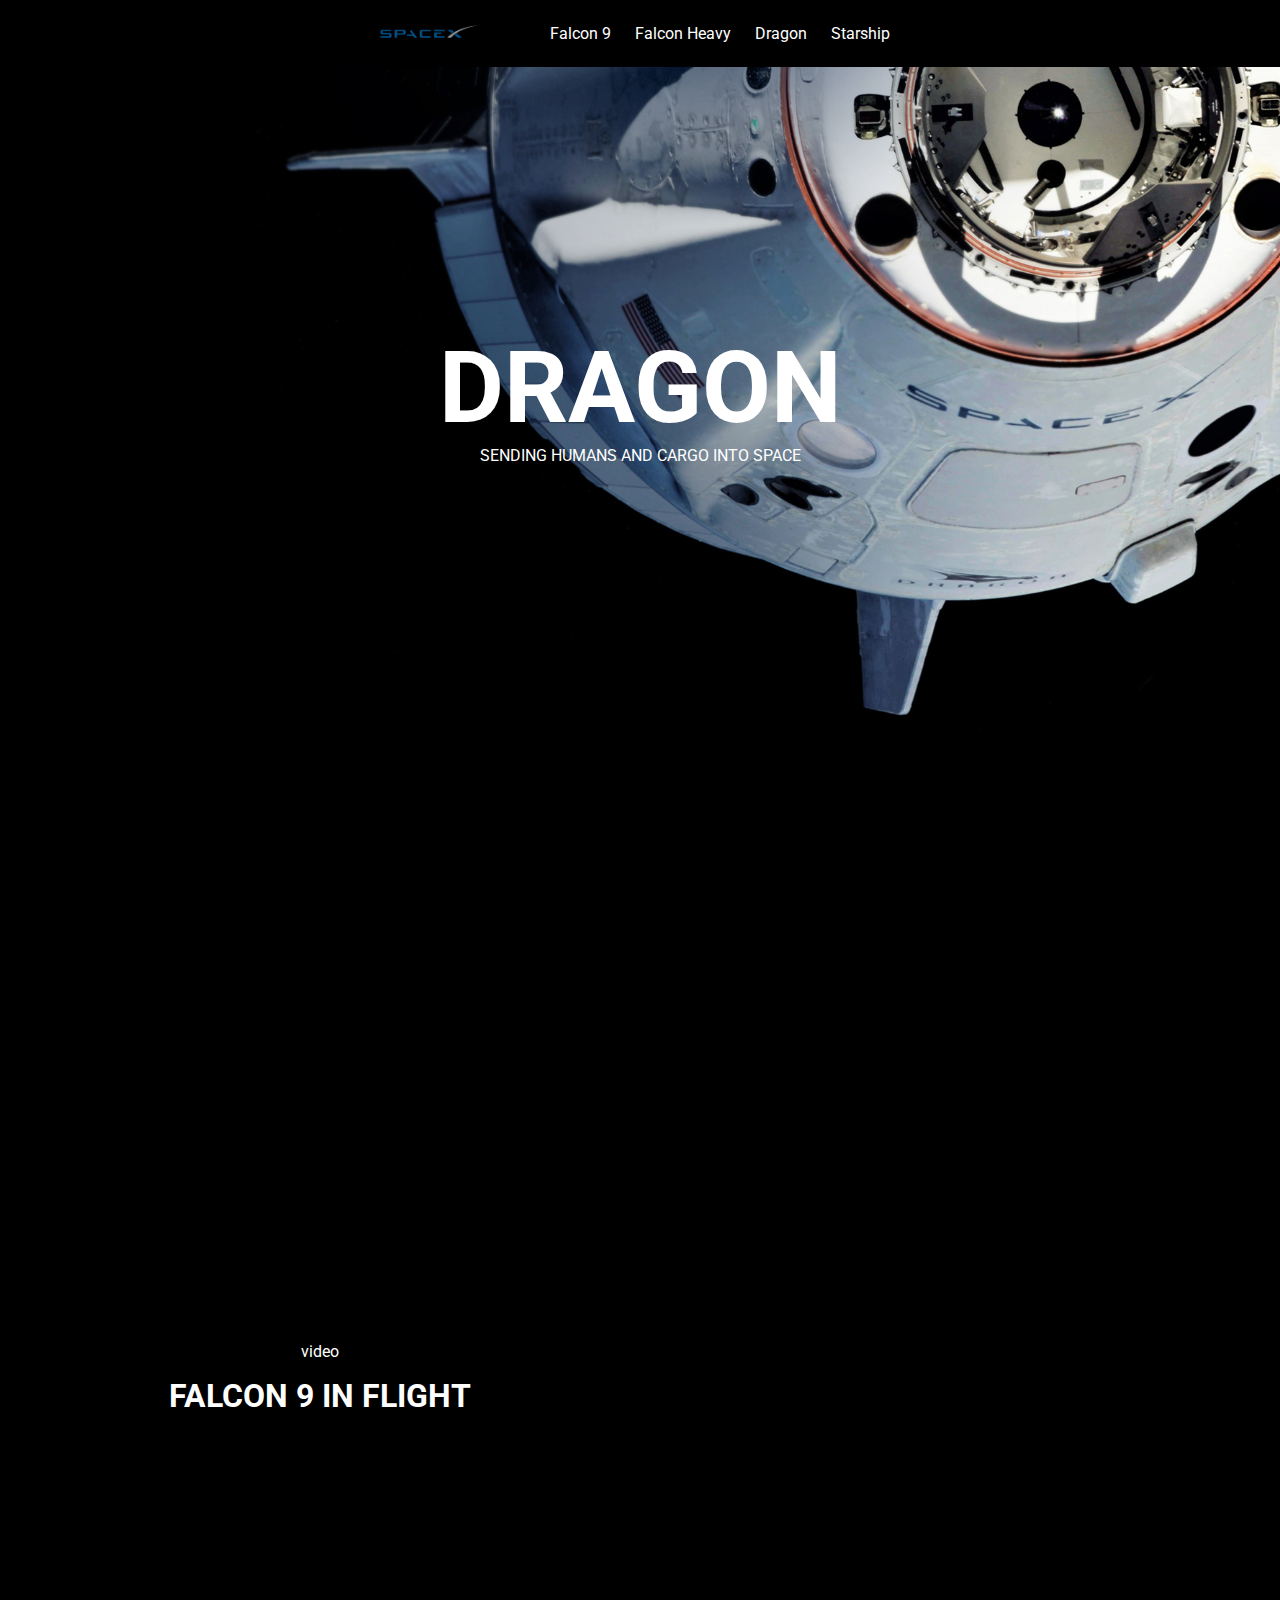
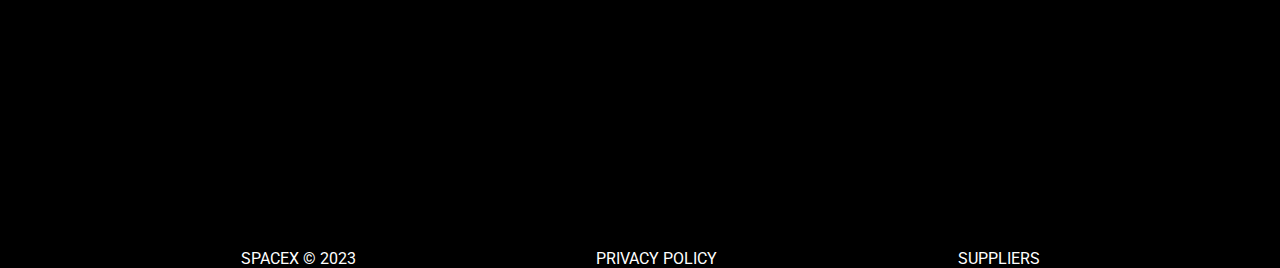
==== html/dragon.html @ 8c6486e2 "first commit" ====
<!DOCTYPE html>
<html lang="en">
<head>
    <meta charset="UTF-8">
    <meta name="viewport" content="width=device-width, initial-scale=1.0">
    <link href="https://cdn.jsdelivr.net/npm/bootstrap@5.3.2/dist/css/bootstrap.min.css" rel="stylesheet" integrity="sha384-T3c6CoIi6uLrA9TneNEoa7RxnatzjcDSCmG1MXxSR1GAsXEV/Dwwykc2MPK8M2HN" crossorigin="anonymous">
    <link rel="stylesheet" href="../css/style.css">
    <title>Space X</title>
</head>
<body>
    
    <header>
        <nav>
            <a href="../index.html"><img src="../img/SpaceX.png" alt="logo spaceX"></a>
            <ul>
                <li><a href="falcon-9.html">Falcon 9</a></li>
                <li><a href="falcon-heavy.html">Falcon Heavy</a></li>
                <li><a href="dragon.html">Dragon</a></li>
                <li><a href="star-ship.html">Starship</a></li>
            </ul>
        </nav>
    </header>
    <main>
        <section class="background-dragon">
            <div class="title">
                <H1>DRAGON</H1>
                <p>SENDING HUMANS AND CARGO INTO SPACE</p>
            </div>
        </section>

        <section class="background-black">
            <div class="video-description">
                <p>video</p>
                <H1>FALCON 9 IN FLIGHT</H1>
            </div>

            <div class="video">
                <iframe width="560" height="315" src="https://www.youtube.com/embed/Z4TXCZG_NEY?si=bfbbl_rg5cwWTu4b" title="YouTube video player" frameborder="0" allow="accelerometer; autoplay; clipboard-write; encrypted-media; gyroscope; picture-in-picture; web-share" allowfullscreen></iframe>
            </div>
        </section>
    </main>

    <footer>
        <span>SpaceX © 2023</span>
        <a href="http://">Privacy Policy</a>
        <a href="http://">Suppliers</a>
    </footer>
    <script src="https://cdn.jsdelivr.net/npm/bootstrap@5.3.2/dist/js/bootstrap.min.js" integrity="sha384-BBtl+eGJRgqQAUMxJ7pMwbEyER4l1g+O15P+16Ep7Q9Q+zqX6gSbd85u4mG4QzX+" crossorigin="anonymous"></script>
</body>
</html>
---- css/style.css ----
@import url('https://fonts.googleapis.com/css2?family=Roboto&display=swap');

body{
    font-family: 'Roboto', sans-serif;
    margin: 0;
    padding: 0;
    height: 100%;
}
nav{
    display: flex; /* Utiliza flexbox para centrar */
    justify-content: center; /* Centra los elementos horizontalmente */
    align-items: center;
    background-color: #000;/* Color de fondo del navbar */
    
}

nav img{
    width: 100px;
    margin-right: 20px;
}


li{
    display: inline-block;
    padding: 0 10px;
}

li a{
    text-decoration: none;
    color: #fff;
}

.background-home {
    background-image: url(../img/Crew_6_Desktop_9857f5c2f0.jpg);
    height: 96vh;
    background-position: center center;
    background-repeat: no-repeat;
    background-size: cover;
}

.background-home-starlink{
    background-image: url(../img/starlink.jpg);
    height: 96vh;
    background-position: center center;
    background-repeat: no-repeat;
    background-size: cover;
}
.background-home-testingFlight{
    background-image: url(../img/Testflight.jpg);
    height: 96vh;
    background-position: center center;
    background-repeat: no-repeat;
    background-size: cover;
}

p{
 margin-top: 0;
 color: #fff;
}

h1{
    margin-top: 0;
    color: #fff;
}

section{
    display: flex;
    flex-direction: column-reverse;
   
}

/* contenedor de los titulos de dragon,falcon9,falconHeavy,starship */
.title{
    display: flex;
    flex-direction: column;
    align-items: center;
    margin-bottom: 450px;
}

.title h1{
    font-size: 100px;
    margin: auto;
}

section a {
    text-decoration: none;
}

.news{
    display: flex;
    flex-direction: column;
    margin-bottom: 300px;
    margin-left: 150px;

}


footer{
    display: flex;
    align-items: center;
    justify-content: space-evenly;
    text-align: center;
    background: #000;
    text-transform: uppercase;
}

footer span{
    color: #fff;
}

footer a{
    color: #fff;
    text-decoration: none;
}

/* estilos especificos falcon9.html */

.background-falcon-9 {
    background-image: url(../img/f9_feature.jpg);
    height: 96vh;
    background-position: center center;
    background-repeat: no-repeat;
    background-size: cover;
}

/* utilizo css grid para crear dos columnas */
.background-black{
    background-color: black;
    height: 102vh;
    display: grid;
    grid-template-columns: repeat(2, 1fr);
    align-items: center;
}

.video-description{
    text-align: center;
}

.video{
    text-align: center;
}

.background-descripcion {
    /* background-image: url(../img/f9.jpg); */
    /* height: 100vh; */
    /* background-position: center center;
    background-repeat: no-repeat;
    background-size: cover; */
}

.description-f9{
    display: flex;
    justify-content: space-evenly;
    align-items: center;
    align-content: center;
}

.parrafo-description{
    display: flex;
    flex-direction: column;
    justify-content: left;
}

/* estilos especificos dragon.html */

.background-dragon {
    background-image: url(../img/dragon_feature.jpg);
    height: 96vh;
    background-position: center center;
    background-repeat: no-repeat;
    background-size: cover;
}

/* estilos especificos falcon-heavy.html */

.background-falcon-heavy {
    background-image: url(../img/fh_feature.jpg);
    height: 96vh;
    background-position: center center;
    background-repeat: no-repeat;
    background-size: cover;
}

/* estilos especificos star-ship.html */

.background-star-ship {
    background-image: url(../img/Starhip_website.jpg);
    height: 96vh;
    background-position: center center;
    background-repeat: no-repeat;
    background-size: cover;
}
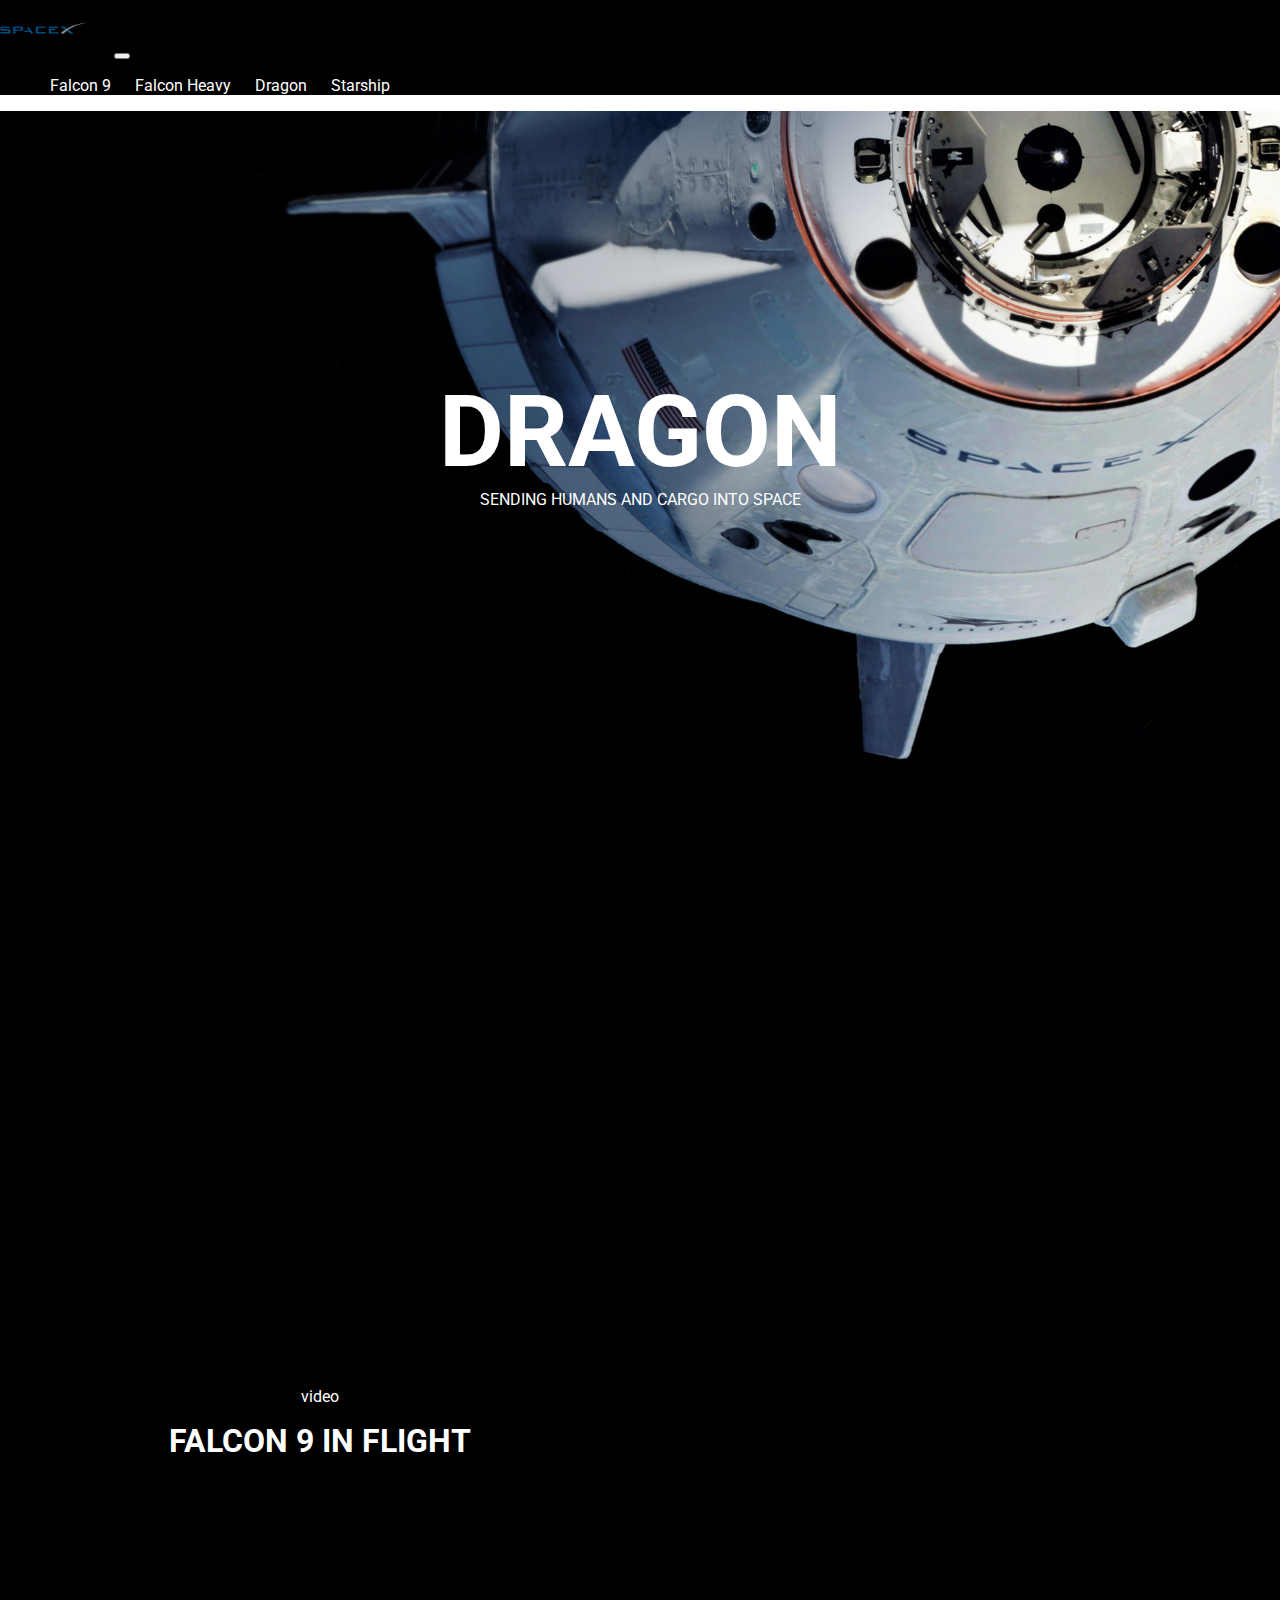
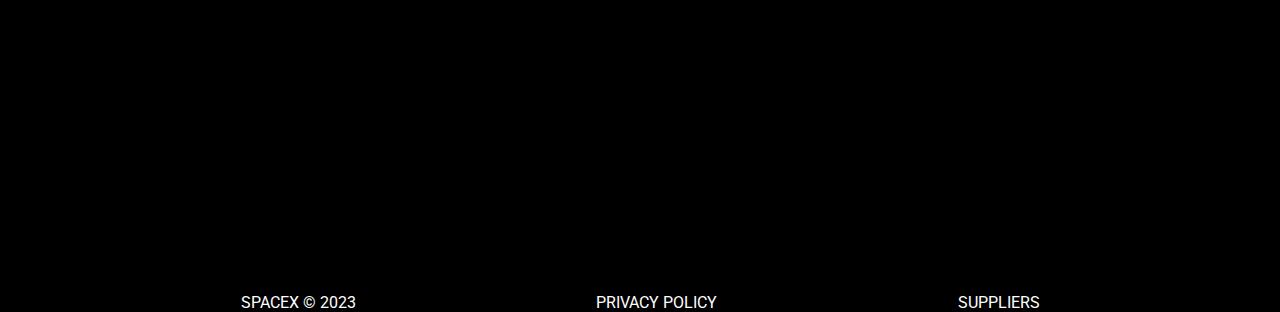
==== commit 9b284728: "responsive" ====
--- a/html/dragon.html
+++ b/html/dragon.html
@@ -10,15 +10,30 @@
 <body>
     
     <header>
-        <nav>
-            <a href="../index.html"><img src="../img/SpaceX.png" alt="logo spaceX"></a>
-            <ul>
-                <li><a href="falcon-9.html">Falcon 9</a></li>
-                <li><a href="falcon-heavy.html">Falcon Heavy</a></li>
-                <li><a href="dragon.html">Dragon</a></li>
-                <li><a href="star-ship.html">Starship</a></li>
-            </ul>
-        </nav>
+        <nav class="navbar navbar-expand-lg bg-body-tertiary" data-bs-theme="dark">
+            <div class="container">
+              <a class="navbar-brand" href="../index.html"><img src="/img/SpaceX.png" alt="logo"></a>
+              <button class="navbar-toggler" type="button" data-bs-toggle="collapse" data-bs-target="#navbarSupportedContent" aria-controls="navbarSupportedContent" aria-expanded="false" aria-label="Toggle navigation">
+                <span class="navbar-toggler-icon"></span>
+              </button>
+              <div class="collapse navbar-collapse" id="navbarSupportedContent">
+                <ul class="navbar-nav me-auto mb-2 mb-lg-0">
+                  <li class="nav-item">
+                    <a class="nav-link" aria-current="page" href="falcon-9.html">Falcon 9</a>
+                  </li>
+                  <li class="nav-item">
+                    <a class="nav-link" href="falcon-heavy.html">Falcon Heavy</a>
+                  </li>
+                  <li class="nav-item">
+                    <a class="nav-link" href="dragon.html">Dragon</a>
+                  </li>
+                  <li class="nav-item">
+                    <a class="nav-link" href="star-ship.html">Starship</a>
+                  </li>
+                </ul>
+              </div>
+            </div>
+          </nav>
     </header>
     <main>
         <section class="background-dragon">
--- a/css/style.css
+++ b/css/style.css
@@ -5,17 +5,20 @@
     margin: 0;
     padding: 0;
     height: 100%;
-}
-nav{
-    display: flex; /* Utiliza flexbox para centrar */
-    justify-content: center; /* Centra los elementos horizontalmente */
-    align-items: center;
-    background-color: #000;/* Color de fondo del navbar */
+    /* width: 100%; */
+}
+.navbar{
+    background-color: #000 !important ; /*Color de fondo del navbar*/
     
 }
 
-nav img{
-    width: 100px;
+.navbar-nav{
+    margin-left: auto;
+}
+
+.navbar-brand > img{
+    width: 90px;
+    height: auto;
     margin-right: 20px;
 }
 
@@ -140,13 +143,6 @@
     text-align: center;
 }
 
-.background-descripcion {
-    /* background-image: url(../img/f9.jpg); */
-    /* height: 100vh; */
-    /* background-position: center center;
-    background-repeat: no-repeat;
-    background-size: cover; */
-}
 
 .description-f9{
     display: flex;
@@ -189,4 +185,60 @@
     background-position: center center;
     background-repeat: no-repeat;
     background-size: cover;
-}+}
+
+@media (max-width: 768px){
+
+    .title>h1{
+        font-size: 50px;
+        margin: auto;
+    }
+
+    .background-black{
+        display: grid;
+        grid-template-columns: repeat(1, 1fr);
+        align-items: center;
+    }
+
+    .video-description{
+        text-align: center;
+    }
+    
+    .video > iframe{
+        width: 90%;
+    }
+
+    .news{
+        margin-left: 34px;
+    }
+}
+@media (max-width: 480px){
+
+    .title>h1{
+        font-size: 50px;
+        margin: auto;
+    }
+
+    .background-black{
+        display: grid;
+        grid-template-columns: repeat(1, 1fr);
+        align-items: center;
+    }
+
+    .video-description{
+        text-align: center;
+    }
+    
+    .video > iframe{
+        width: 90%;
+    }
+
+    .news{
+        margin-left: 34px;
+    }
+
+
+
+
+}
+
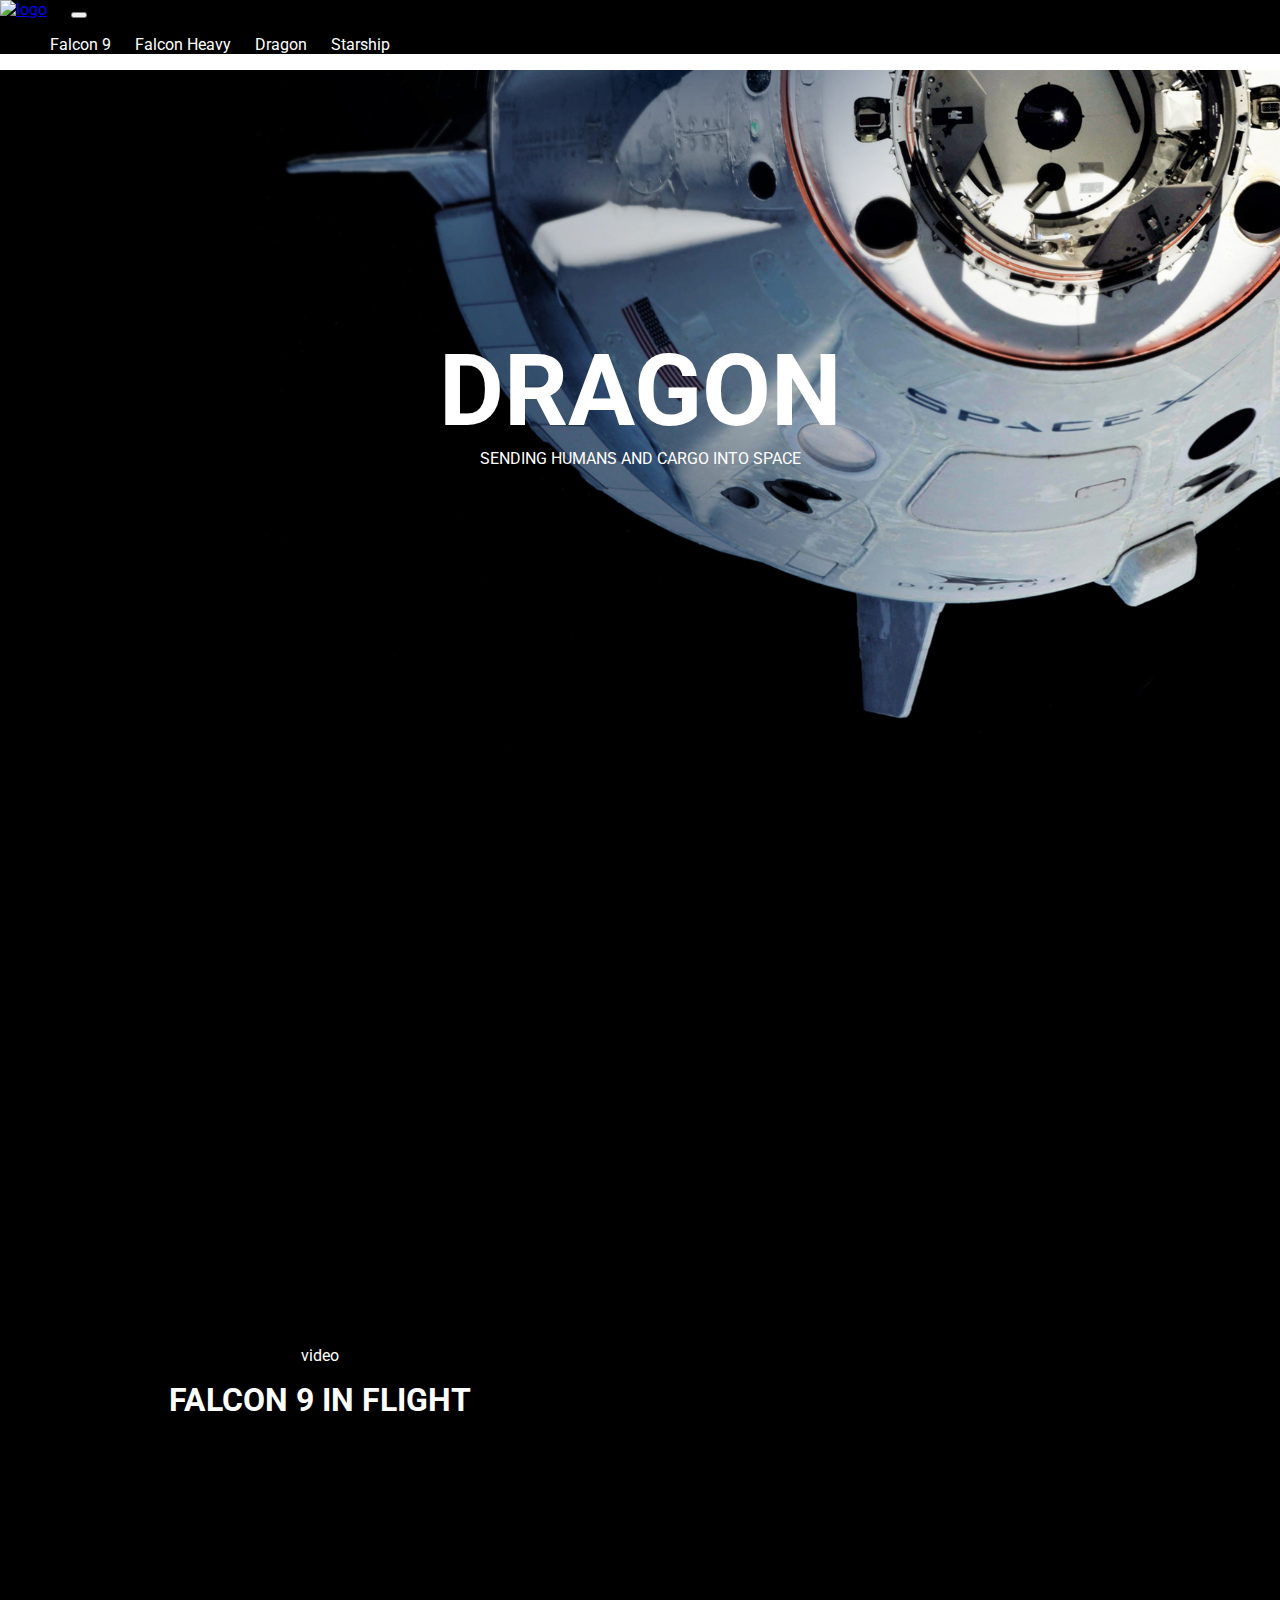
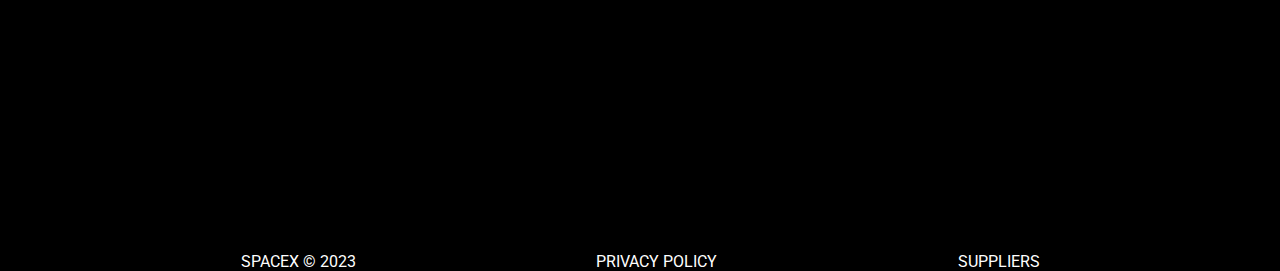
==== commit 4da2cf8f: "arreglando imagenes" ====
--- a/html/dragon.html
+++ b/html/dragon.html
@@ -12,7 +12,7 @@
     <header>
         <nav class="navbar navbar-expand-lg bg-body-tertiary" data-bs-theme="dark">
             <div class="container">
-              <a class="navbar-brand" href="../index.html"><img src="/img/SpaceX.png" alt="logo"></a>
+              <a class="navbar-brand" href="../index.html"><img src="img/SpaceX.png" alt="logo"></a>
               <button class="navbar-toggler" type="button" data-bs-toggle="collapse" data-bs-target="#navbarSupportedContent" aria-controls="navbarSupportedContent" aria-expanded="false" aria-label="Toggle navigation">
                 <span class="navbar-toggler-icon"></span>
               </button>
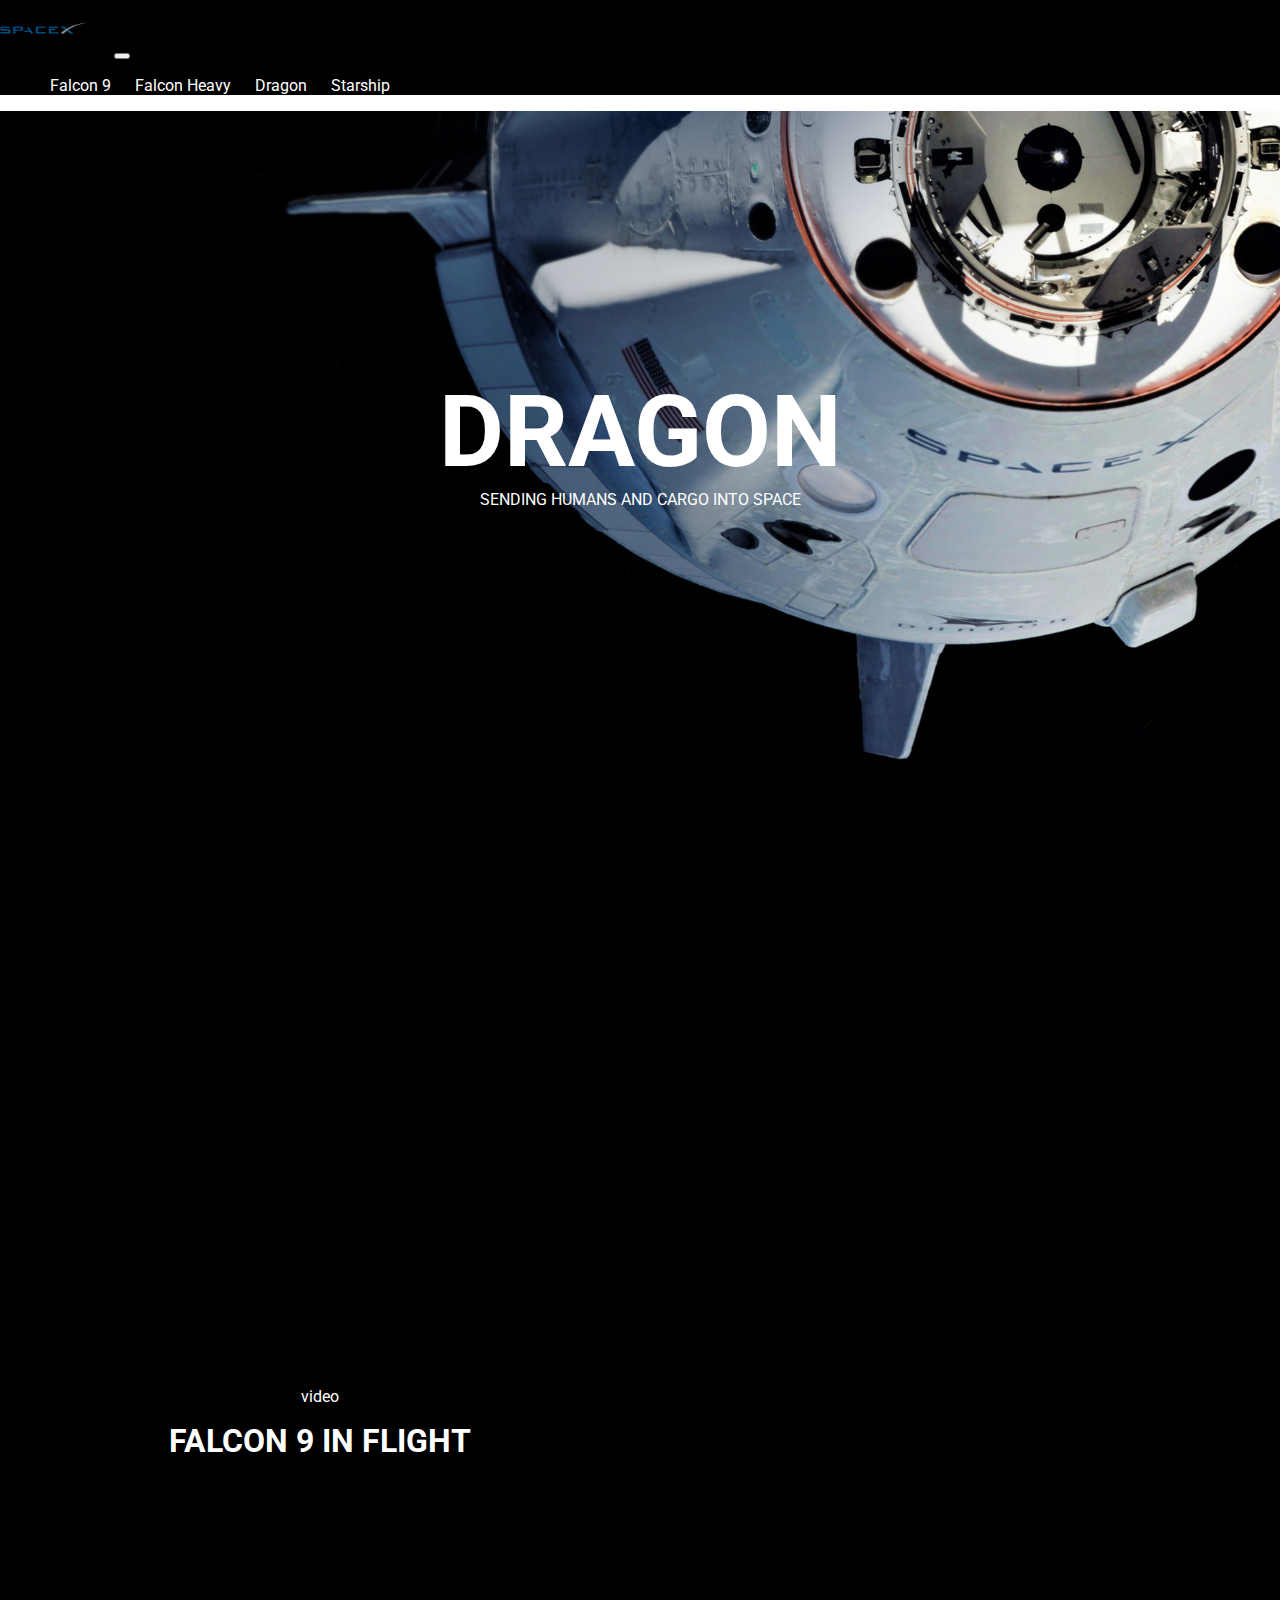
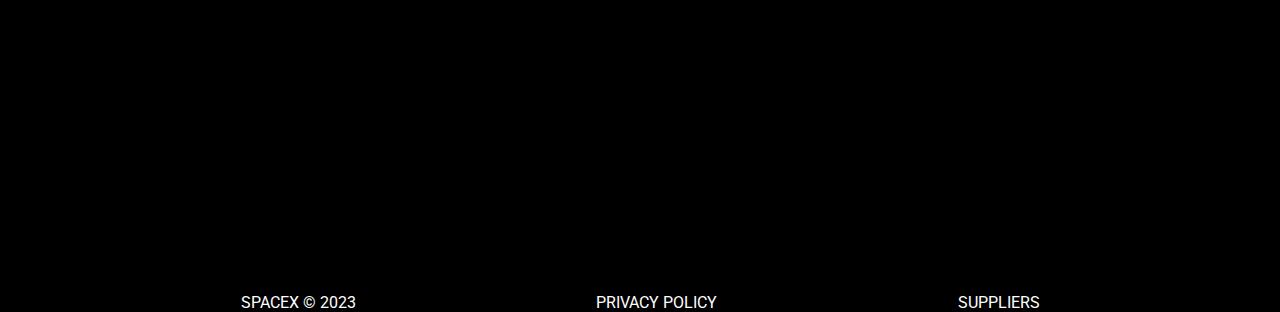
==== commit 6c8570ca: "logos" ====
--- a/html/dragon.html
+++ b/html/dragon.html
@@ -12,7 +12,7 @@
     <header>
         <nav class="navbar navbar-expand-lg bg-body-tertiary" data-bs-theme="dark">
             <div class="container">
-              <a class="navbar-brand" href="../index.html"><img src="img/SpaceX.png" alt="logo"></a>
+              <a class="navbar-brand" href="../index.html"><img src="../img/SpaceX.png" alt="logo"></a>
               <button class="navbar-toggler" type="button" data-bs-toggle="collapse" data-bs-target="#navbarSupportedContent" aria-controls="navbarSupportedContent" aria-expanded="false" aria-label="Toggle navigation">
                 <span class="navbar-toggler-icon"></span>
               </button>
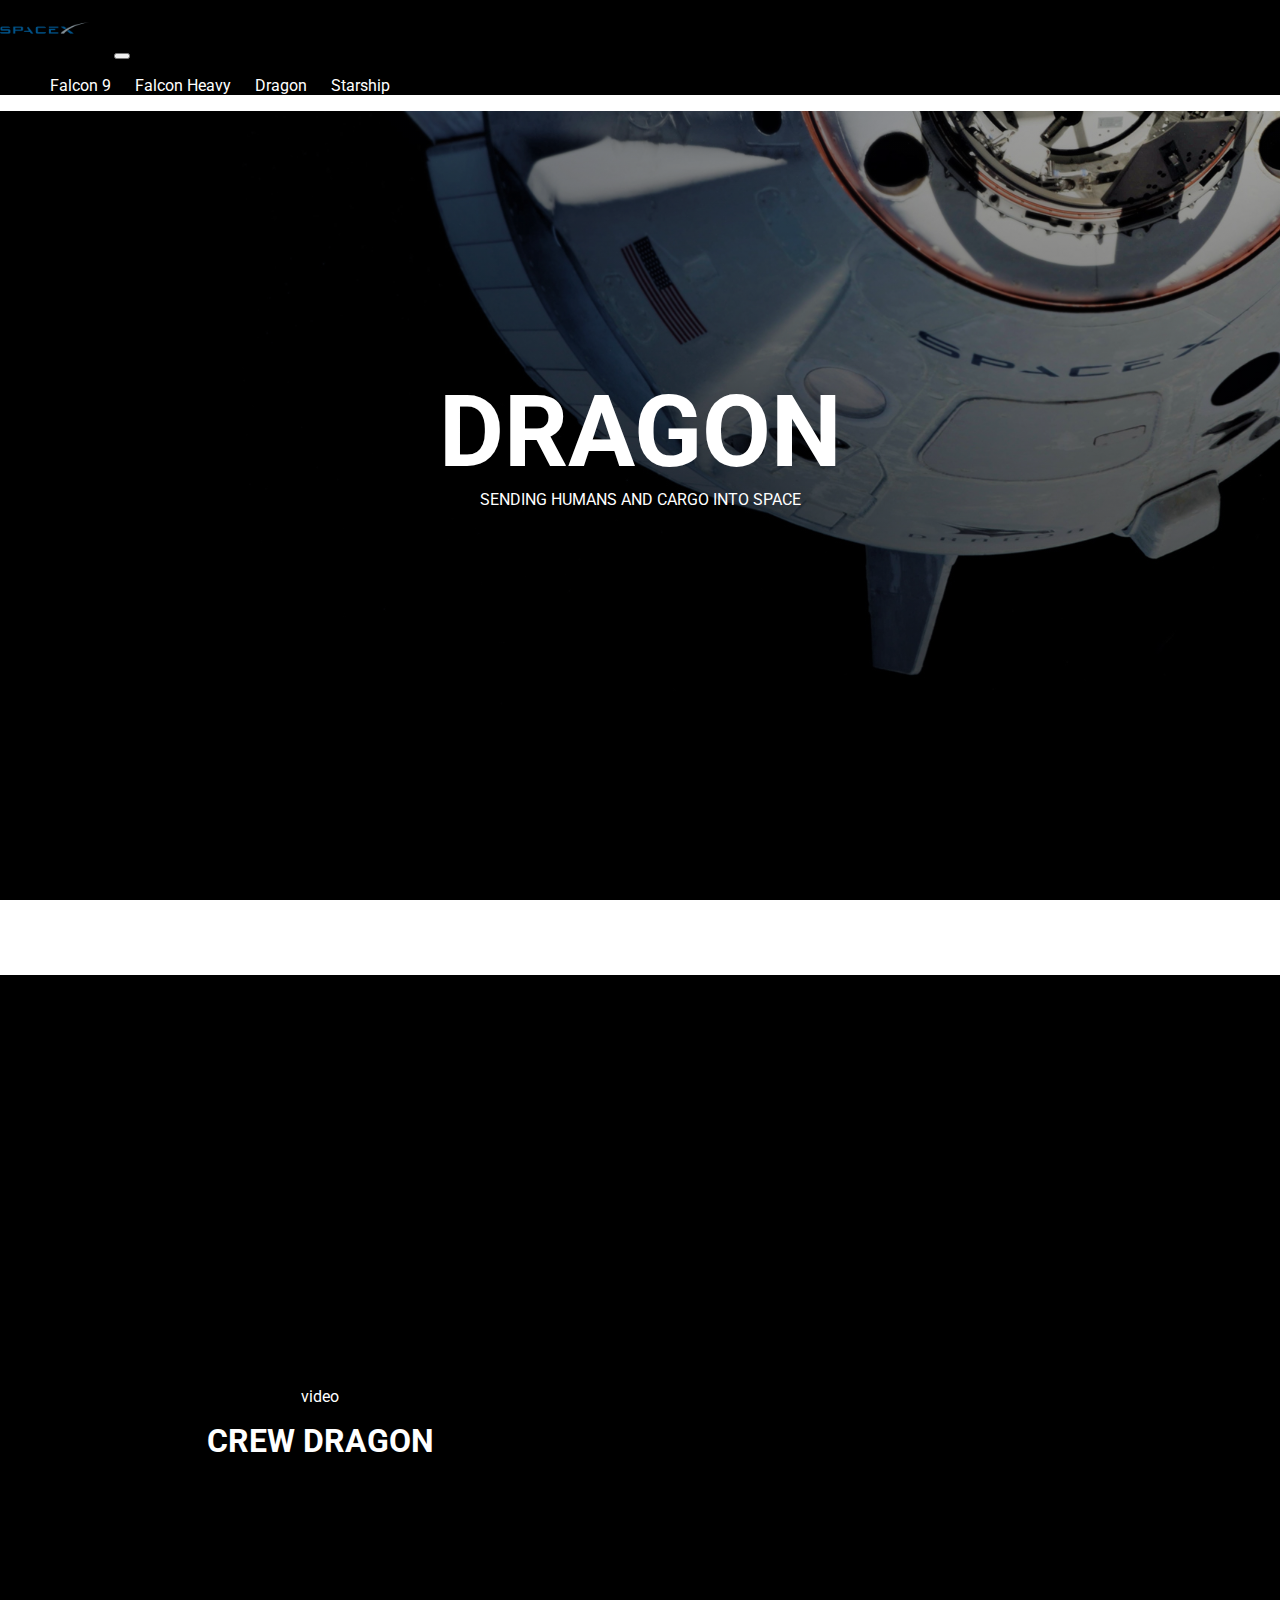
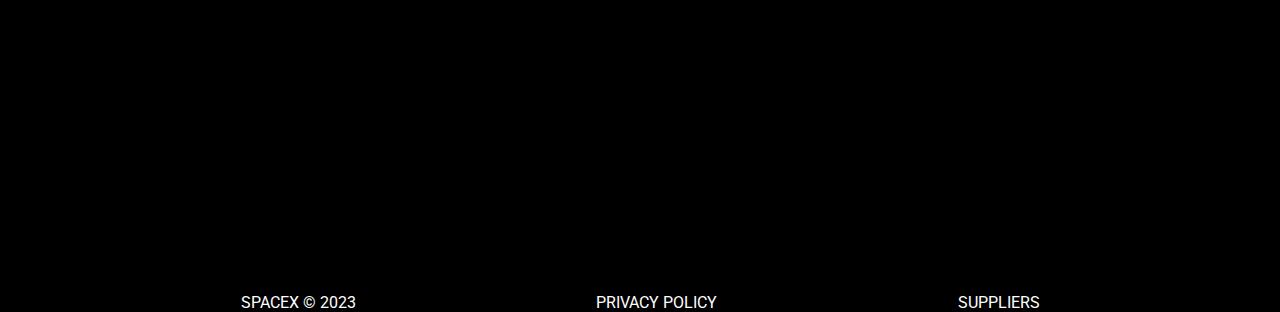
==== commit 30b41010: "videos" ====
--- a/html/dragon.html
+++ b/html/dragon.html
@@ -46,11 +46,12 @@
         <section class="background-black">
             <div class="video-description">
                 <p>video</p>
-                <H1>FALCON 9 IN FLIGHT</H1>
+                <H1>CREW DRAGON</H1>
             </div>
 
             <div class="video">
-                <iframe width="560" height="315" src="https://www.youtube.com/embed/Z4TXCZG_NEY?si=bfbbl_rg5cwWTu4b" title="YouTube video player" frameborder="0" allow="accelerometer; autoplay; clipboard-write; encrypted-media; gyroscope; picture-in-picture; web-share" allowfullscreen></iframe>
+                <iframe width="560" height="315" src="https://www.youtube.com/embed/sZlzYzyREAI?si=cFq9DuD3i4T8ZpMO" title="YouTube video player" frameborder="0" allow="accelerometer; autoplay; clipboard-write; encrypted-media; gyroscope; picture-in-picture; web-share" allowfullscreen></iframe>
+                <!-- <iframe width="560" height="315" src="https://www.youtube.com/embed/Z4TXCZG_NEY?si=bfbbl_rg5cwWTu4b" title="YouTube video player" frameborder="0" allow="accelerometer; autoplay; clipboard-write; encrypted-media; gyroscope; picture-in-picture; web-share" allowfullscreen></iframe> -->
             </div>
         </section>
     </main>
--- a/css/style.css
+++ b/css/style.css
@@ -34,8 +34,8 @@
 }
 
 .background-home {
+    height: 96vh;
     background-image: url(../img/Crew_6_Desktop_9857f5c2f0.jpg);
-    height: 96vh;
     background-position: center center;
     background-repeat: no-repeat;
     background-size: cover;
@@ -119,11 +119,17 @@
 /* estilos especificos falcon9.html */
 
 .background-falcon-9 {
-    background-image: url(../img/f9_feature.jpg);
-    height: 96vh;
-    background-position: center center;
-    background-repeat: no-repeat;
-    background-size: cover;
+    background: #000;
+    background: linear-gradient(
+        rgba(0, 0, 0, 0.3),
+        rgba(0, 0, 0, 0.8)
+    ),
+    url(../img/f9_feature.jpg);
+    background-attachment: fixed;
+    background-position: center;
+    background-repeat: no-repeat;
+    background-size: cover;
+    height: 96vh;
 }
 
 /* utilizo css grid para crear dos columnas */
@@ -160,19 +166,31 @@
 /* estilos especificos dragon.html */
 
 .background-dragon {
-    background-image: url(../img/dragon_feature.jpg);
-    height: 96vh;
-    background-position: center center;
-    background-repeat: no-repeat;
-    background-size: cover;
+    background: #000;
+    background: linear-gradient(
+        rgba(0, 0, 0, 0.3),
+        rgba(0, 0, 0, 0.8)
+    ),
+    url(../img/dragon_feature.jpg);
+    background-attachment: fixed;
+    background-position: center;
+    background-repeat: no-repeat;
+    background-size: cover;
+    height: 96vh;
 }
 
 /* estilos especificos falcon-heavy.html */
 
 .background-falcon-heavy {
-    background-image: url(../img/fh_feature.jpg);
-    height: 96vh;
-    background-position: center center;
+    height: 96vh;
+    background: #000;
+    background: linear-gradient(
+        rgba(0, 0, 0, 0.3),
+        rgba(0, 0, 0, 0.8)
+    ),
+    url(../img/fh_feature.jpg);
+    background-attachment: fixed;
+    background-position: center;
     background-repeat: no-repeat;
     background-size: cover;
 }
@@ -180,9 +198,15 @@
 /* estilos especificos star-ship.html */
 
 .background-star-ship {
-    background-image: url(../img/Starhip_website.jpg);
-    height: 96vh;
-    background-position: center center;
+    height: 96vh;
+    background: #000;
+    background: linear-gradient(
+        rgba(0, 0, 0, 0.3),
+        rgba(0, 0, 0, 0.8)
+    ),
+    url(../img/Starhip_website.jpg);
+    background-attachment: fixed;
+    background-position: center;
     background-repeat: no-repeat;
     background-size: cover;
 }
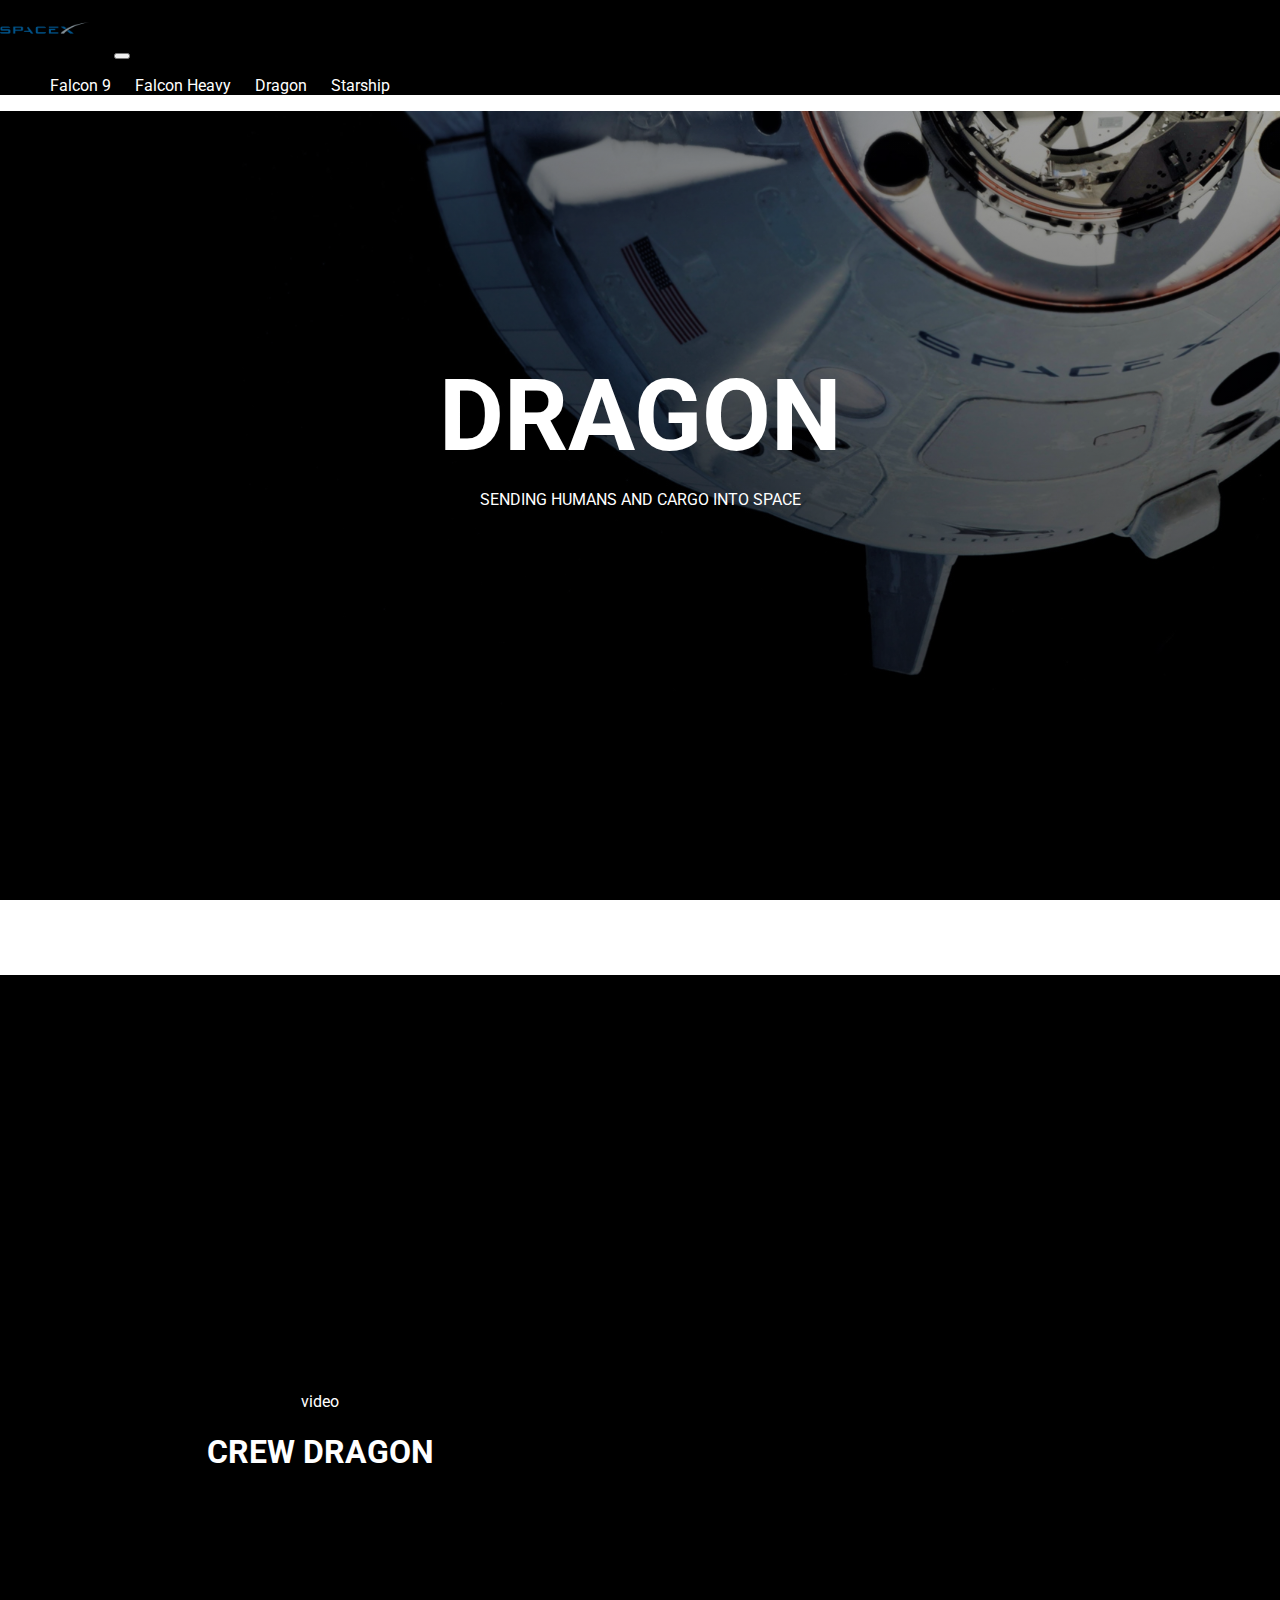
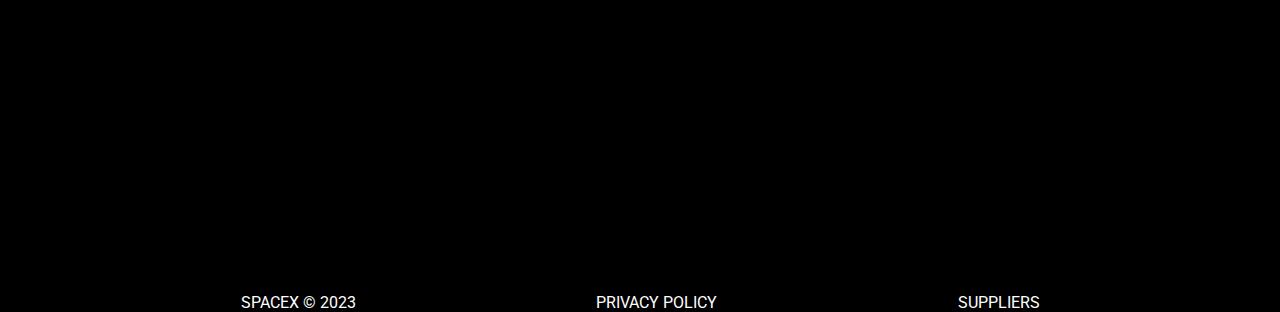
==== commit ab0674d4: "integrando sass a los html" ====
--- a/html/dragon.html
+++ b/html/dragon.html
@@ -4,7 +4,8 @@
     <meta charset="UTF-8">
     <meta name="viewport" content="width=device-width, initial-scale=1.0">
     <link href="https://cdn.jsdelivr.net/npm/bootstrap@5.3.2/dist/css/bootstrap.min.css" rel="stylesheet" integrity="sha384-T3c6CoIi6uLrA9TneNEoa7RxnatzjcDSCmG1MXxSR1GAsXEV/Dwwykc2MPK8M2HN" crossorigin="anonymous">
-    <link rel="stylesheet" href="../css/style.css">
+        <!-- <link rel="stylesheet" href="../css/style.css"> -->
+        <link rel="stylesheet" href="../css/main.css">
     <title>Space X</title>
 </head>
 <body>
--- a/css/style.css
+++ b/css/style.css
@@ -1,14 +1,14 @@
 @import url('https://fonts.googleapis.com/css2?family=Roboto&display=swap');
 
-body{
+/* body{
     font-family: 'Roboto', sans-serif;
     margin: 0;
     padding: 0;
     height: 100%;
-    /* width: 100%; */
-}
-.navbar{
-    background-color: #000 !important ; /*Color de fondo del navbar*/
+   
+} */
+/* .navbar{
+    background-color: #000 !important ; 
     
 }
 
@@ -70,22 +70,22 @@
     display: flex;
     flex-direction: column-reverse;
    
-}
+} */
 
 /* contenedor de los titulos de dragon,falcon9,falconHeavy,starship */
-.title{
+/* .title{
     display: flex;
     flex-direction: column;
     align-items: center;
     margin-bottom: 450px;
-}
-
-.title h1{
+} */
+
+/* .title h1{
     font-size: 100px;
     margin: auto;
-}
-
-section a {
+} */
+
+/* section a {
     text-decoration: none;
 }
 
@@ -95,10 +95,10 @@
     margin-bottom: 300px;
     margin-left: 150px;
 
-}
-
-
-footer{
+} */
+
+
+/* footer{
     display: flex;
     align-items: center;
     justify-content: space-evenly;
@@ -114,11 +114,11 @@
 footer a{
     color: #fff;
     text-decoration: none;
-}
+} */
 
 /* estilos especificos falcon9.html */
 
-.background-falcon-9 {
+/* .background-falcon-9 {
     background: #000;
     background: linear-gradient(
         rgba(0, 0, 0, 0.3),
@@ -130,27 +130,27 @@
     background-repeat: no-repeat;
     background-size: cover;
     height: 96vh;
-}
+} */
 
 /* utilizo css grid para crear dos columnas */
-.background-black{
+/* .background-black{
     background-color: black;
     height: 102vh;
     display: grid;
     grid-template-columns: repeat(2, 1fr);
     align-items: center;
-}
-
-.video-description{
+} */
+
+/* .video-description{
     text-align: center;
-}
-
-.video{
+} */
+
+/* .video{
     text-align: center;
-}
-
-
-.description-f9{
+} */
+
+
+/* .description-f9{
     display: flex;
     justify-content: space-evenly;
     align-items: center;
@@ -161,7 +161,7 @@
     display: flex;
     flex-direction: column;
     justify-content: left;
-}
+} */
 
 /* estilos especificos dragon.html */
 
--- a/css/main.css
+++ b/css/main.css
@@ -0,0 +1,163 @@
+@import url("https://fonts.googleapis.com/css2?family=Roboto&display=swap");
+body {
+  font-family: "Roboto", sans-serif;
+  margin: 0;
+  padding: 0;
+  height: 100%;
+}
+
+header .navbar {
+  background-color: #000 !important; /*Color de fondo del navbar*/
+}
+header .navbar .navbar-brand img {
+  width: 90px;
+  height: auto;
+  margin-right: 20px;
+}
+header .navbar .navbar-nav {
+  margin-left: auto;
+}
+header .navbar .navbar-nav li {
+  display: inline-block;
+  padding: 0 10px;
+}
+header .navbar .navbar-nav li a {
+  text-decoration: none;
+  color: #fff;
+}
+
+main section {
+  display: flex;
+  flex-direction: column-reverse;
+}
+main section .news {
+  display: flex;
+  flex-direction: column;
+  margin-bottom: 300px;
+  margin-left: 150px;
+}
+main section .news p {
+  margin-top: 0;
+  color: #fff;
+}
+main section .news h1 {
+  margin-top: 0;
+  color: #fff;
+}
+main section .news a {
+  text-decoration: none;
+}
+main .background-home {
+  height: 96vh;
+  background-image: url(../img/Crew_6_Desktop_9857f5c2f0.jpg);
+  background-position: center center;
+  background-repeat: no-repeat;
+  background-size: cover;
+}
+main .background-home-starlink {
+  background-image: url(../img/starlink.jpg);
+  height: 96vh;
+  background-position: center center;
+  background-repeat: no-repeat;
+  background-size: cover;
+}
+main .background-home-testingFlight {
+  background-image: url(../img/Testflight.jpg);
+  height: 96vh;
+  background-position: center center;
+  background-repeat: no-repeat;
+  background-size: cover;
+}
+
+footer {
+  display: flex;
+  align-items: center;
+  justify-content: space-evenly;
+  text-align: center;
+  background: #000;
+  text-transform: uppercase;
+}
+footer span {
+  color: #fff;
+}
+footer a {
+  color: #fff;
+  text-decoration: none;
+}
+
+main section .title {
+  display: flex;
+  flex-direction: column;
+  align-items: center;
+  margin-bottom: 450px;
+}
+main section .title h1 {
+  font-size: 100px;
+  margin: auto;
+  color: #fff;
+}
+main section .title p {
+  color: #fff;
+}
+main .background-falcon-9 {
+  background: #000;
+  background: linear-gradient(rgba(0, 0, 0, 0.3), rgba(0, 0, 0, 0.8)), url(../img/f9_feature.jpg);
+  background-attachment: fixed;
+  background-position: center;
+  background-repeat: no-repeat;
+  background-size: cover;
+  height: 96vh;
+}
+main .background-black {
+  background-color: black;
+  height: 102vh;
+  display: grid;
+  grid-template-columns: repeat(2, 1fr);
+  align-items: center;
+}
+main .background-black .video-description {
+  text-align: center;
+}
+main .background-black .video-description h1 {
+  color: #fff;
+}
+main .background-black .video-description p {
+  color: #fff;
+}
+main .background-black .video {
+  text-align: center;
+}
+
+main .background-dragon {
+  background: #000;
+  background: linear-gradient(rgba(0, 0, 0, 0.3), rgba(0, 0, 0, 0.8)), url(../img/dragon_feature.jpg);
+  background-attachment: fixed;
+  background-position: center;
+  background-repeat: no-repeat;
+  background-size: cover;
+  height: 96vh;
+}
+
+/* estilos especificos falcon-heavy.html */
+main .background-falcon-heavy {
+  height: 96vh;
+  background: #000;
+  background: linear-gradient(rgba(0, 0, 0, 0.3), rgba(0, 0, 0, 0.8)), url(../img/fh_feature.jpg);
+  background-attachment: fixed;
+  background-position: center;
+  background-repeat: no-repeat;
+  background-size: cover;
+}
+
+/* estilos especificos star-ship.html */
+main .background-star-ship {
+  height: 96vh;
+  background: #000;
+  background: linear-gradient(rgba(0, 0, 0, 0.3), rgba(0, 0, 0, 0.8)), url(../img/Starhip_website.jpg);
+  background-attachment: fixed;
+  background-position: center;
+  background-repeat: no-repeat;
+  background-size: cover;
+}
+
+/*# sourceMappingURL=main.css.map */
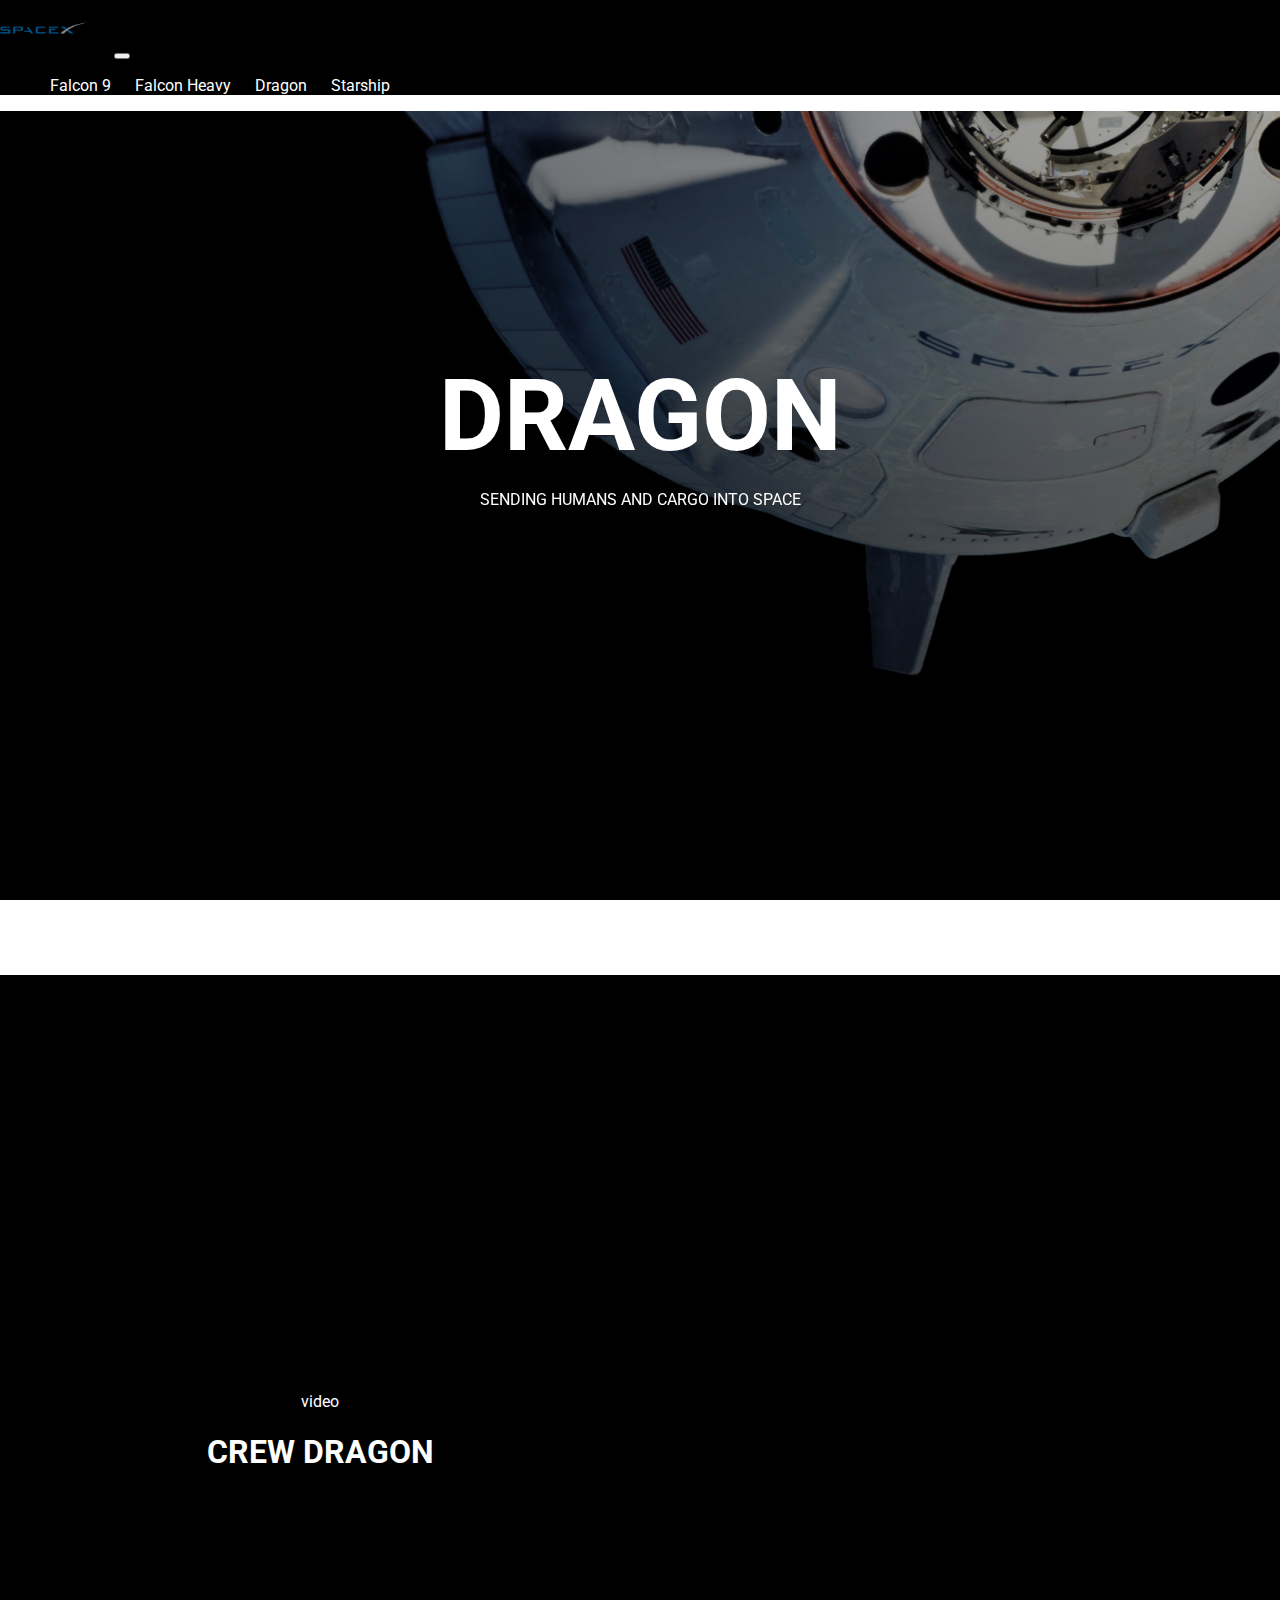
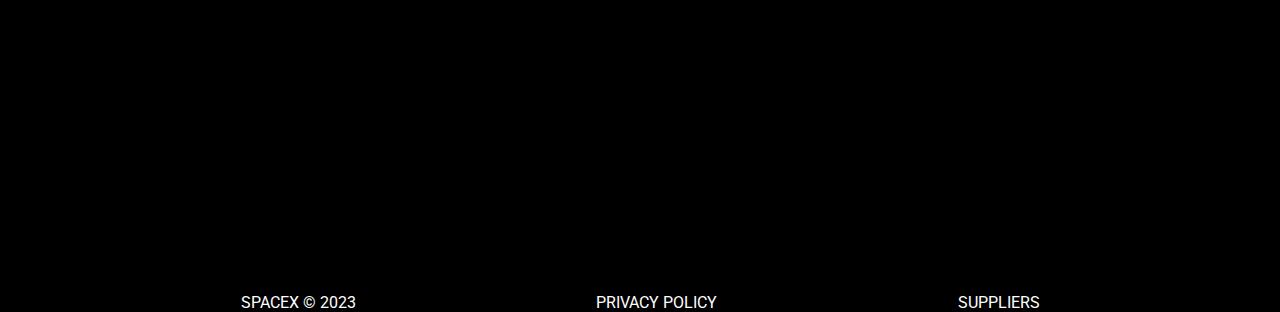
==== commit 825afd0d: "animaciones aos" ====
--- a/html/dragon.html
+++ b/html/dragon.html
@@ -6,6 +6,7 @@
     <link href="https://cdn.jsdelivr.net/npm/bootstrap@5.3.2/dist/css/bootstrap.min.css" rel="stylesheet" integrity="sha384-T3c6CoIi6uLrA9TneNEoa7RxnatzjcDSCmG1MXxSR1GAsXEV/Dwwykc2MPK8M2HN" crossorigin="anonymous">
         <!-- <link rel="stylesheet" href="../css/style.css"> -->
         <link rel="stylesheet" href="../css/main.css">
+        <link href="https://unpkg.com/aos@2.3.1/dist/aos.css" rel="stylesheet">
     <title>Space X</title>
 </head>
 <body>
@@ -39,8 +40,12 @@
     <main>
         <section class="background-dragon">
             <div class="title">
+              <div data-aos="fade-up" data-aos-duration="850" data-aos-easing="ease-in-sine">
                 <H1>DRAGON</H1>
+              </div>
+              <div data-aos="fade-up" data-aos-duration="1000" data-aos-easing="ease-in-sine">
                 <p>SENDING HUMANS AND CARGO INTO SPACE</p>
+              </div>
             </div>
         </section>
 
@@ -63,5 +68,9 @@
         <a href="http://">Suppliers</a>
     </footer>
     <script src="https://cdn.jsdelivr.net/npm/bootstrap@5.3.2/dist/js/bootstrap.min.js" integrity="sha384-BBtl+eGJRgqQAUMxJ7pMwbEyER4l1g+O15P+16Ep7Q9Q+zqX6gSbd85u4mG4QzX+" crossorigin="anonymous"></script>
+    <script src="https://unpkg.com/aos@2.3.1/dist/aos.js"></script>
+    <script>
+      AOS.init();
+    </script>
 </body>
 </html>--- a/css/style.css
+++ b/css/style.css
@@ -165,7 +165,7 @@
 
 /* estilos especificos dragon.html */
 
-.background-dragon {
+/* .background-dragon {
     background: #000;
     background: linear-gradient(
         rgba(0, 0, 0, 0.3),
@@ -177,11 +177,11 @@
     background-repeat: no-repeat;
     background-size: cover;
     height: 96vh;
-}
+} */
 
 /* estilos especificos falcon-heavy.html */
 
-.background-falcon-heavy {
+/* .background-falcon-heavy {
     height: 96vh;
     background: #000;
     background: linear-gradient(
@@ -193,11 +193,11 @@
     background-position: center;
     background-repeat: no-repeat;
     background-size: cover;
-}
+} */
 
 /* estilos especificos star-ship.html */
 
-.background-star-ship {
+/* .background-star-ship {
     height: 96vh;
     background: #000;
     background: linear-gradient(
@@ -209,9 +209,9 @@
     background-position: center;
     background-repeat: no-repeat;
     background-size: cover;
-}
-
-@media (max-width: 768px){
+} */
+
+/* @media (max-width: 768px){
 
     .title>h1{
         font-size: 50px;
@@ -264,5 +264,5 @@
 
 
 
-}
-
+} */
+
--- a/css/main.css
+++ b/css/main.css
@@ -26,6 +26,15 @@
   color: #fff;
 }
 
+footer {
+  display: flex;
+  align-items: center;
+  justify-content: space-evenly;
+  text-align: center;
+  background: #000;
+  text-transform: uppercase;
+}
+
 main section {
   display: flex;
   flex-direction: column-reverse;
@@ -50,39 +59,52 @@
 main .background-home {
   height: 96vh;
   background-image: url(../img/Crew_6_Desktop_9857f5c2f0.jpg);
-  background-position: center center;
+  background-position: center;
   background-repeat: no-repeat;
   background-size: cover;
 }
 main .background-home-starlink {
+  height: 96vh;
   background-image: url(../img/starlink.jpg);
-  height: 96vh;
-  background-position: center center;
+  background-position: center;
   background-repeat: no-repeat;
   background-size: cover;
 }
 main .background-home-testingFlight {
+  height: 96vh;
   background-image: url(../img/Testflight.jpg);
-  height: 96vh;
-  background-position: center center;
-  background-repeat: no-repeat;
-  background-size: cover;
-}
-
-footer {
-  display: flex;
-  align-items: center;
-  justify-content: space-evenly;
-  text-align: center;
-  background: #000;
-  text-transform: uppercase;
-}
+  background-position: center;
+  background-repeat: no-repeat;
+  background-size: cover;
+}
+
 footer span {
   color: #fff;
 }
 footer a {
   color: #fff;
   text-decoration: none;
+}
+
+main .background-dragon {
+  background: #000;
+  background: linear-gradient(rgba(0, 0, 0, 0.3), rgba(0, 0, 0, 0.8)), url(../img/dragon_feature.jpg);
+  background-attachment: fixed;
+  background-position: center;
+  background-repeat: no-repeat;
+  background-size: cover;
+  height: 96vh;
+}
+
+/* estilos especificos falcon-heavy.html */
+main .background-falcon-heavy {
+  height: 96vh;
+  background: #000;
+  background: linear-gradient(rgba(0, 0, 0, 0.3), rgba(0, 0, 0, 0.8)), url(../img/fh_feature.jpg);
+  background-attachment: fixed;
+  background-position: center;
+  background-repeat: no-repeat;
+  background-size: cover;
 }
 
 main section .title {
@@ -109,7 +131,7 @@
   height: 96vh;
 }
 main .background-black {
-  background-color: black;
+  background-color: #000;
   height: 102vh;
   display: grid;
   grid-template-columns: repeat(2, 1fr);
@@ -128,27 +150,6 @@
   text-align: center;
 }
 
-main .background-dragon {
-  background: #000;
-  background: linear-gradient(rgba(0, 0, 0, 0.3), rgba(0, 0, 0, 0.8)), url(../img/dragon_feature.jpg);
-  background-attachment: fixed;
-  background-position: center;
-  background-repeat: no-repeat;
-  background-size: cover;
-  height: 96vh;
-}
-
-/* estilos especificos falcon-heavy.html */
-main .background-falcon-heavy {
-  height: 96vh;
-  background: #000;
-  background: linear-gradient(rgba(0, 0, 0, 0.3), rgba(0, 0, 0, 0.8)), url(../img/fh_feature.jpg);
-  background-attachment: fixed;
-  background-position: center;
-  background-repeat: no-repeat;
-  background-size: cover;
-}
-
 /* estilos especificos star-ship.html */
 main .background-star-ship {
   height: 96vh;
@@ -160,4 +161,45 @@
   background-size: cover;
 }
 
+@media (max-width: 768px) {
+  .title > h1 {
+    font-size: 50px;
+    margin: auto;
+  }
+  .background-black {
+    display: grid;
+    grid-template-columns: repeat(1, 1fr);
+    align-items: center;
+  }
+  .video-description {
+    text-align: center;
+  }
+  .video > iframe {
+    width: 90%;
+  }
+  .news {
+    margin-left: 34px;
+  }
+}
+@media (max-width: 480px) {
+  .title > h1 {
+    font-size: 50px;
+    margin: auto;
+  }
+  .background-black {
+    display: grid;
+    grid-template-columns: repeat(1, 1fr);
+    align-items: center;
+  }
+  .video-description {
+    text-align: center;
+  }
+  .video > iframe {
+    width: 90%;
+  }
+  .news {
+    margin-left: 34px;
+  }
+}
+
 /*# sourceMappingURL=main.css.map */
